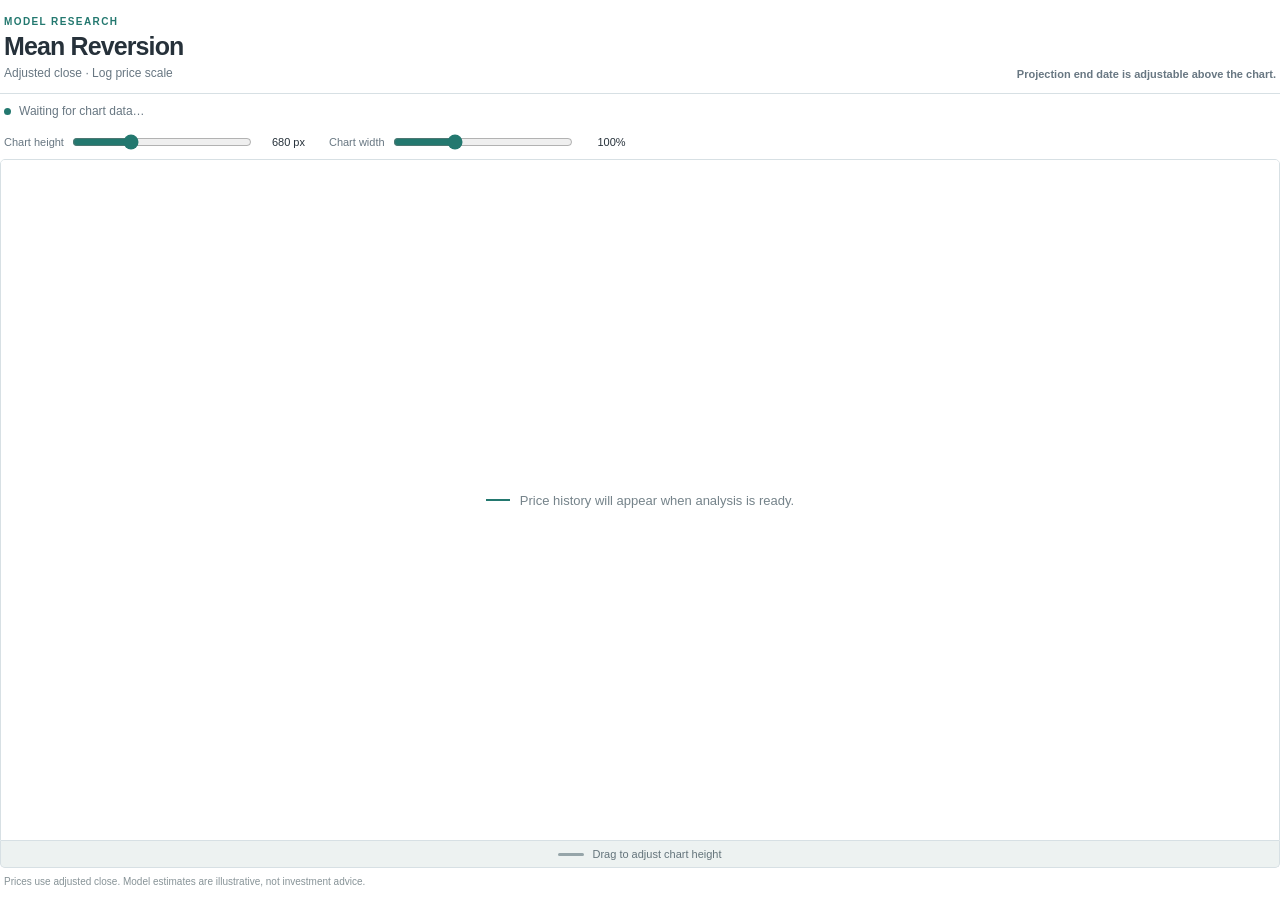
==== components/mean_reversion/index.html @ a64e6a3d "Implement mean reversion visualization component Replit-Commit-Author: Agent" ====
<!doctype html>
<html lang="en">
<head>
  <meta charset="utf-8">
  <meta name="viewport" content="width=device-width, initial-scale=1">
  <title>Mean Reversion Research Chart</title>
  <script src="https://cdn.plot.ly/plotly-2.35.2.min.js"></script>
  <link rel="stylesheet" href="./styles.css">
</head>
<body>
  <main class="mean-reversion" aria-label="Mean reversion research chart">
    <header class="chart-header">
      <div>
        <p class="eyebrow">MODEL RESEARCH</p>
        <h1 id="chart-title">Mean Reversion</h1>
        <p class="chart-subtitle">Adjusted close · Log price scale</p>
      </div>
      <span class="future-control">Projection end date is adjustable above the chart.</span>
    </header>

    <div id="status" class="status loading" role="status" aria-live="polite">
      <span class="status-mark" aria-hidden="true"></span>
      <span id="status-message">Waiting for chart data…</span>
    </div>
    <div id="error-panel" class="error-panel" role="alert" hidden>
      <div>
        <strong>Chart could not be rendered</strong>
        <p id="error-message">Check the supplied data and try again.</p>
      </div>
      <button id="retry-chart" type="button">Retry chart</button>
    </div>

    <div class="chart-controls" aria-label="Chart sizing controls">
      <label class="range-control" for="height-slider">
        <span>Chart height</span>
        <input id="height-slider" type="range" min="350" max="1400" step="1" value="680">
        <output id="height-value" for="height-slider">680 px</output>
      </label>
      <label class="range-control" for="width-slider">
        <span>Chart width</span>
        <input id="width-slider" type="range" min="50" max="200" step="5" value="100">
        <output id="width-value" for="width-slider">100%</output>
      </label>
    </div>

    <div id="chart-scroll" class="chart-scroll" tabindex="0" aria-label="Scrollable chart area">
      <div id="chart-container" class="chart-container">
        <div id="chart" aria-label="Mean reversion price chart and distance-from-trend plot"></div>
        <div id="projection-tooltip" class="projection-tooltip" role="tooltip" aria-live="polite"></div>
        <div id="empty-state" class="empty-state">
          <span class="empty-rule" aria-hidden="true"></span>
          <span>Price history will appear when analysis is ready.</span>
        </div>
      </div>
    </div>
    <button id="resize-grip" class="resize-grip" type="button" role="slider" tabindex="0"
      aria-label="Resize chart height" aria-valuemin="350" aria-valuemax="1400" aria-valuenow="680">
      <span aria-hidden="true"></span> Drag to adjust chart height
    </button>
    <p id="chart-caption" class="chart-caption" hidden></p>
    <p class="model-note">Prices use adjusted close. Model estimates are illustrative, not investment advice.</p>
  </main>
  <script src="./chart.js"></script>
</body>
</html>
---- components/mean_reversion/styles.css ----
:root {
  color-scheme: light;
  --ink: #26313a;
  --muted: #687782;
  --line: #d7e0e4;
  --surface: #f7f9f8;
  --surface-deep: #edf2f1;
  --accent: #23786f;
  --accent-soft: #d9ebe7;
  --danger: #ae514b;
  --focus: #196b61;
}

* { box-sizing: border-box; }
[hidden] { display: none !important; }
html { min-width: 280px; background: transparent; }
body {
  margin: 0;
  color: var(--ink);
  background: transparent;
  font-family: -apple-system, BlinkMacSystemFont, "Segoe UI", sans-serif;
  overflow-x: hidden;
}
button, input { font: inherit; }
button:focus-visible, input:focus-visible, .chart-scroll:focus-visible {
  outline: 2px solid var(--focus);
  outline-offset: 2px;
}
.mean-reversion { width: 100%; min-height: 350px; padding: 8px 0 12px; }
.chart-header {
  display: flex;
  align-items: end;
  justify-content: space-between;
  gap: 20px;
  padding: 8px 4px 13px;
  border-bottom: 1px solid var(--line);
}
.eyebrow {
  margin: 0 0 5px;
  color: var(--accent);
  font-size: 10px;
  font-weight: 800;
  letter-spacing: .14em;
}
h1 { margin: 0; font-size: clamp(19px, 3vw, 25px); font-weight: 700; letter-spacing: -.035em; }
.chart-subtitle { margin: 5px 0 0; color: var(--muted); font-size: 12px; }
.future-control { display: flex; flex-direction: column; gap: 5px; color: var(--muted); font-size: 11px; font-weight: 700; }
.future-control input {
  min-width: 132px;
  padding: 6px 8px;
  border: 1px solid #bdc9ce;
  border-radius: 5px;
  color: var(--ink);
  background: #fbfcfb;
  font-size: 12px;
}
.status {
  display: flex;
  align-items: center;
  gap: 8px;
  min-height: 34px;
  padding: 7px 4px;
  color: var(--muted);
  font-size: 12px;
}
.status-mark { width: 7px; height: 7px; flex: 0 0 7px; border-radius: 50%; background: #a5b2b4; }
.status.loading .status-mark { background: var(--accent); animation: status-pulse 1.15s ease-in-out infinite alternate; }
.status.ready .status-mark { background: var(--accent); }
.status.warning .status-mark { background: #b17b37; }
@keyframes status-pulse { to { opacity: .38; transform: scale(.76); } }
.error-panel {
  display: flex;
  align-items: center;
  justify-content: space-between;
  gap: 16px;
  margin: 8px 4px;
  padding: 12px 14px;
  border: 1px solid #dfb9b5;
  border-radius: 6px;
  color: #773c38;
  background: #fbf1f0;
}
.error-panel strong { font-size: 13px; }
.error-panel p { margin: 4px 0 0; font-size: 12px; }
.error-panel button {
  flex: 0 0 auto;
  padding: 7px 11px;
  border: 1px solid #c88b85;
  border-radius: 5px;
  color: #773c38;
  background: #fffaf9;
  cursor: pointer;
}
.chart-controls {
  display: flex;
  flex-wrap: wrap;
  align-items: center;
  gap: 8px 24px;
  padding: 6px 4px 9px;
}
.range-control {
  display: grid;
  grid-template-columns: auto minmax(96px, 180px) auto;
  align-items: center;
  gap: 8px;
  color: var(--muted);
  font-size: 11px;
}
.range-control input[type="range"] { width: 100%; margin: 0; accent-color: var(--accent); cursor: pointer; }
.range-control output { min-width: 45px; color: var(--ink); font-variant-numeric: tabular-nums; text-align: right; }
.chart-scroll {
  width: 100%;
  overflow-x: auto;
  overflow-y: hidden;
  overscroll-behavior-x: contain;
  border: 1px solid var(--line);
  border-radius: 5px 5px 0 0;
  background: #fff;
}
.chart-container { position: relative; width: 100%; min-width: 50%; }
#chart { width: 100%; min-height: 350px; }
#chart .main-svg { font-family: -apple-system, BlinkMacSystemFont, "Segoe UI", sans-serif; }
.empty-state {
  position: absolute;
  inset: 0;
  z-index: 5;
  display: flex;
  align-items: center;
  justify-content: center;
  gap: 10px;
  color: #75838a;
  background: rgba(255,255,255,.92);
  font-size: 13px;
}
.empty-state[hidden] { display: none; }
.empty-rule { width: 24px; height: 2px; background: var(--accent); }
.projection-tooltip {
  position: absolute;
  z-index: 20;
  display: none;
  width: min(300px, calc(100% - 16px));
  padding: 11px 12px 9px;
  border: 1px solid rgba(255,255,255,.16);
  border-radius: 7px;
  color: #f4f7f7;
  background: rgba(35, 47, 54, .97);
  box-shadow: 0 7px 22px rgba(23, 37, 42, .2);
  pointer-events: none;
  font-size: 12px;
  line-height: 1.45;
  font-variant-numeric: tabular-nums;
}
.projection-tooltip.visible { display: block; }
.tooltip-date { display: block; margin-bottom: 7px; color: #fff; font-size: 13px; font-weight: 700; }
.tooltip-row { display: grid; grid-template-columns: 7px 1fr auto; align-items: center; gap: 7px; margin: 4px 0; }
.tooltip-swatch { width: 7px; height: 7px; border-radius: 50%; }
.tooltip-line-name { color: #dbe3e5; }
.tooltip-value { color: #fff; font-weight: 700; }
.tooltip-probability { grid-column: 2 / -1; margin-top: -3px; color: #aebdc1; font-size: 10px; }
.tooltip-footer { margin-top: 8px; padding-top: 7px; border-top: 1px solid rgba(255,255,255,.19); color: #aebdc1; font-size: 10px; }
.resize-grip {
  display: flex;
  width: 100%;
  height: 27px;
  align-items: center;
  justify-content: center;
  gap: 8px;
  border: 1px solid var(--line);
  border-top: 0;
  border-radius: 0 0 5px 5px;
  color: #64747b;
  background: var(--surface-deep);
  cursor: ns-resize;
  touch-action: none;
  font-size: 11px;
}
.resize-grip span { width: 26px; height: 3px; border-radius: 2px; background: #96a5a9; }
.chart-caption { margin: 9px 4px 0; color: #596b72; font-size: 12px; }
.model-note { margin: 8px 4px 0; color: #879397; font-size: 10px; }
@media (max-width: 600px) {
  .chart-header { align-items: start; }
  .chart-controls { gap: 8px 14px; }
  .range-control { grid-template-columns: auto minmax(70px, 1fr) auto; flex: 1 1 100%; }
  .future-control input { min-width: 120px; }
}
@media (prefers-reduced-motion: reduce) {
  *, *::before, *::after { animation-duration: .01ms !important; animation-iteration-count: 1 !important; }
}
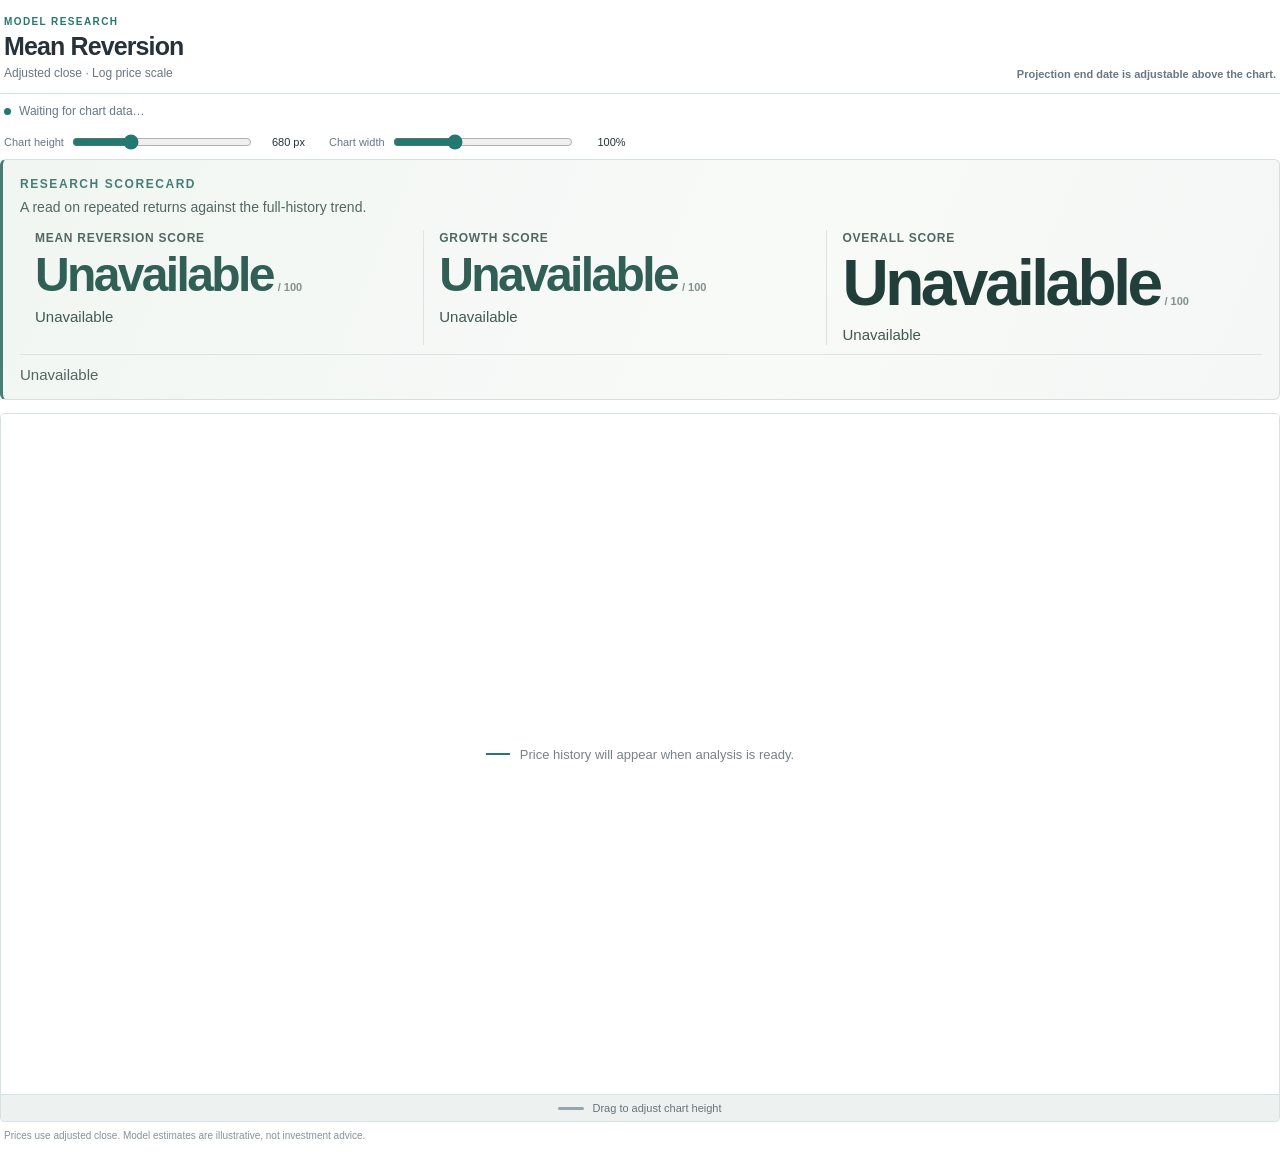
==== commit 34e5dbe9: "Implement and test mean reversion charting and data tracking features Replit-Commit-Author: Agent" ====
--- a/components/mean_reversion/index.html
+++ b/components/mean_reversion/index.html
@@ -43,6 +43,33 @@
       </label>
     </div>
 
+    <section class="mr-scorecard" aria-label="Mean reversion research scorecard" aria-live="polite">
+      <div class="mr-scorecard-heading">
+        <p class="mr-scorecard-kicker">RESEARCH SCORECARD</p>
+        <p class="mr-scorecard-context">A read on repeated returns against the full-history trend.</p>
+      </div>
+      <div class="mr-scorecard-metrics">
+        <article class="mr-score-metric mr-score-metric-reversion">
+          <div class="mr-score-label">MEAN REVERSION SCORE</div>
+          <div class="mr-score-value-line"><span id="mr-reversion-score" class="mr-score-value">Unavailable</span><span class="mr-score-scale">/ 100</span></div>
+          <p id="mr-reversion-grade" class="mr-score-detail">Unavailable</p>
+        </article>
+        <article class="mr-score-metric mr-score-metric-growth">
+          <div class="mr-score-label">GROWTH SCORE</div>
+          <div class="mr-score-value-line"><span id="mr-growth-score" class="mr-score-value">Unavailable</span><span class="mr-score-scale">/ 100</span></div>
+          <p id="mr-growth-sentence" class="mr-score-detail">Unavailable</p>
+        </article>
+        <article class="mr-score-metric mr-score-metric-overall">
+          <div class="mr-score-label">OVERALL SCORE</div>
+          <div class="mr-score-value-line"><span id="mr-overall-score" class="mr-score-value">Unavailable</span><span class="mr-score-scale">/ 100</span></div>
+          <p id="mr-position-sentence" class="mr-score-detail">Unavailable</p>
+        </article>
+      </div>
+      <p id="mr-cycle-sentence" class="mr-cycle-sentence">Unavailable</p>
+      <p id="mr-random-walk-warning" class="mr-random-walk-warning" hidden>Random walk — price does not reliably return to its trend line</p>
+      <p id="mr-score-note" class="mr-cycle-sentence" hidden></p>
+    </section>
+
     <div id="chart-scroll" class="chart-scroll" tabindex="0" aria-label="Scrollable chart area">
       <div id="chart-container" class="chart-container">
         <div id="chart" aria-label="Mean reversion price chart and distance-from-trend plot"></div>
--- a/components/mean_reversion/styles.css
+++ b/components/mean_reversion/styles.css
@@ -183,6 +183,84 @@
   .range-control { grid-template-columns: auto minmax(70px, 1fr) auto; flex: 1 1 100%; }
   .future-control input { min-width: 120px; }
 }
+
+/* Scorecard additions are deliberately namespaced to leave the chart untouched. */
+.mr-scorecard {
+  display: grid;
+  grid-template-columns: minmax(0, 1fr);
+  gap: 13px 22px;
+  margin: 0 0 13px;
+  padding: 16px 17px 13px;
+  border: 1px solid #d5dfdc;
+  border-left: 3px solid #477e73;
+  border-radius: 6px;
+  color: #263a3c;
+  background: linear-gradient(112deg, #f1f6f3 0%, #f8faf8 62%, #f4f7f5 100%);
+  animation: mr-scorecard-enter .32s ease-out both;
+}
+.mr-scorecard-heading { align-self: start; }
+.mr-scorecard-kicker {
+  margin: 1px 0 6px;
+  color: #477e73;
+  font-size: 12px;
+  font-weight: 800;
+  letter-spacing: .13em;
+}
+.mr-scorecard-context { margin: 0; color: #526763; font-size: 14px; line-height: 1.45; }
+.mr-scorecard-metrics {
+  display: grid;
+  grid-template-columns: 1fr 1fr 1.08fr;
+  align-items: stretch;
+}
+.mr-score-metric { min-width: 0; padding: 0 15px; border-left: 1px solid #dbe4e0; }
+.mr-score-metric:first-child { border-left: 0; }
+.mr-score-label { color: #526763; font-size: 12px; font-weight: 800; letter-spacing: .06em; line-height: 1.35; }
+.mr-score-value-line { display: flex; align-items: baseline; gap: 5px; margin-top: 3px; font-variant-numeric: tabular-nums; }
+.mr-score-value { color: #315e55; font-size: clamp(36px, 4vw, 48px); font-weight: 750; letter-spacing: -.055em; line-height: 1.08; }
+.mr-score-metric-overall .mr-score-value { color: #213e3a; font-size: clamp(48px, 5vw, 64px); }
+.mr-score-scale { color: #83918e; font-size: 11px; font-weight: 600; }
+.mr-score-detail { min-height: 20px; margin: 5px 0 0; color: #425853; font-size: 15px; line-height: 1.45; }
+.mr-score-metric-overall .mr-score-detail { color: #425853; }
+.mr-cycle-sentence {
+  grid-column: 1;
+  margin: -4px 0 0;
+  padding-top: 9px;
+  border-top: 1px solid #dbe4e0;
+  color: #536763;
+  font-size: 15px;
+  line-height: 1.45;
+}
+.mr-random-walk-warning {
+  grid-column: 1 / -1;
+  margin: 0;
+  padding: 8px 10px;
+  border: 1px solid #e4d2b5;
+  border-radius: 4px;
+  color: #755b31;
+  background: #faf5e9;
+  font-size: 11px;
+  line-height: 1.4;
+}
+@keyframes mr-scorecard-enter {
+  from { opacity: .72; transform: translateY(3px); }
+  to { opacity: 1; transform: translateY(0); }
+}
+@media (max-width: 600px) {
+  .mr-scorecard { grid-template-columns: 1fr; gap: 12px; padding: 14px 12px 12px; }
+  .mr-scorecard-heading { display: flex; align-items: baseline; justify-content: space-between; gap: 10px; }
+  .mr-scorecard-kicker { flex: 0 0 auto; }
+  .mr-scorecard-context { text-align: right; }
+  .mr-scorecard-metrics { grid-template-columns: 1fr 1fr 1fr; }
+  .mr-score-metric { padding: 0 8px; }
+  .mr-score-metric:first-child { padding-left: 0; }
+  .mr-score-metric:last-child { padding-right: 0; }
+  .mr-score-label { font-size: 10px; letter-spacing: .045em; }
+  .mr-score-value { font-size: clamp(26px, 7vw, 34px); }
+  .mr-score-metric-overall .mr-score-value { font-size: clamp(36px, 8vw, 44px); }
+  .mr-score-scale { font-size: 9px; }
+  .mr-score-detail { font-size: 13px; }
+  .mr-cycle-sentence { grid-column: 1; }
+}
 @media (prefers-reduced-motion: reduce) {
-  *, *::before, *::after { animation-duration: .01ms !important; animation-iteration-count: 1 !important; }
-}
+  *, *::before, *::after { animation-duration: .01ms !important; animation-iteration-count: 1 !important; scroll-behavior: auto !important; }
+}
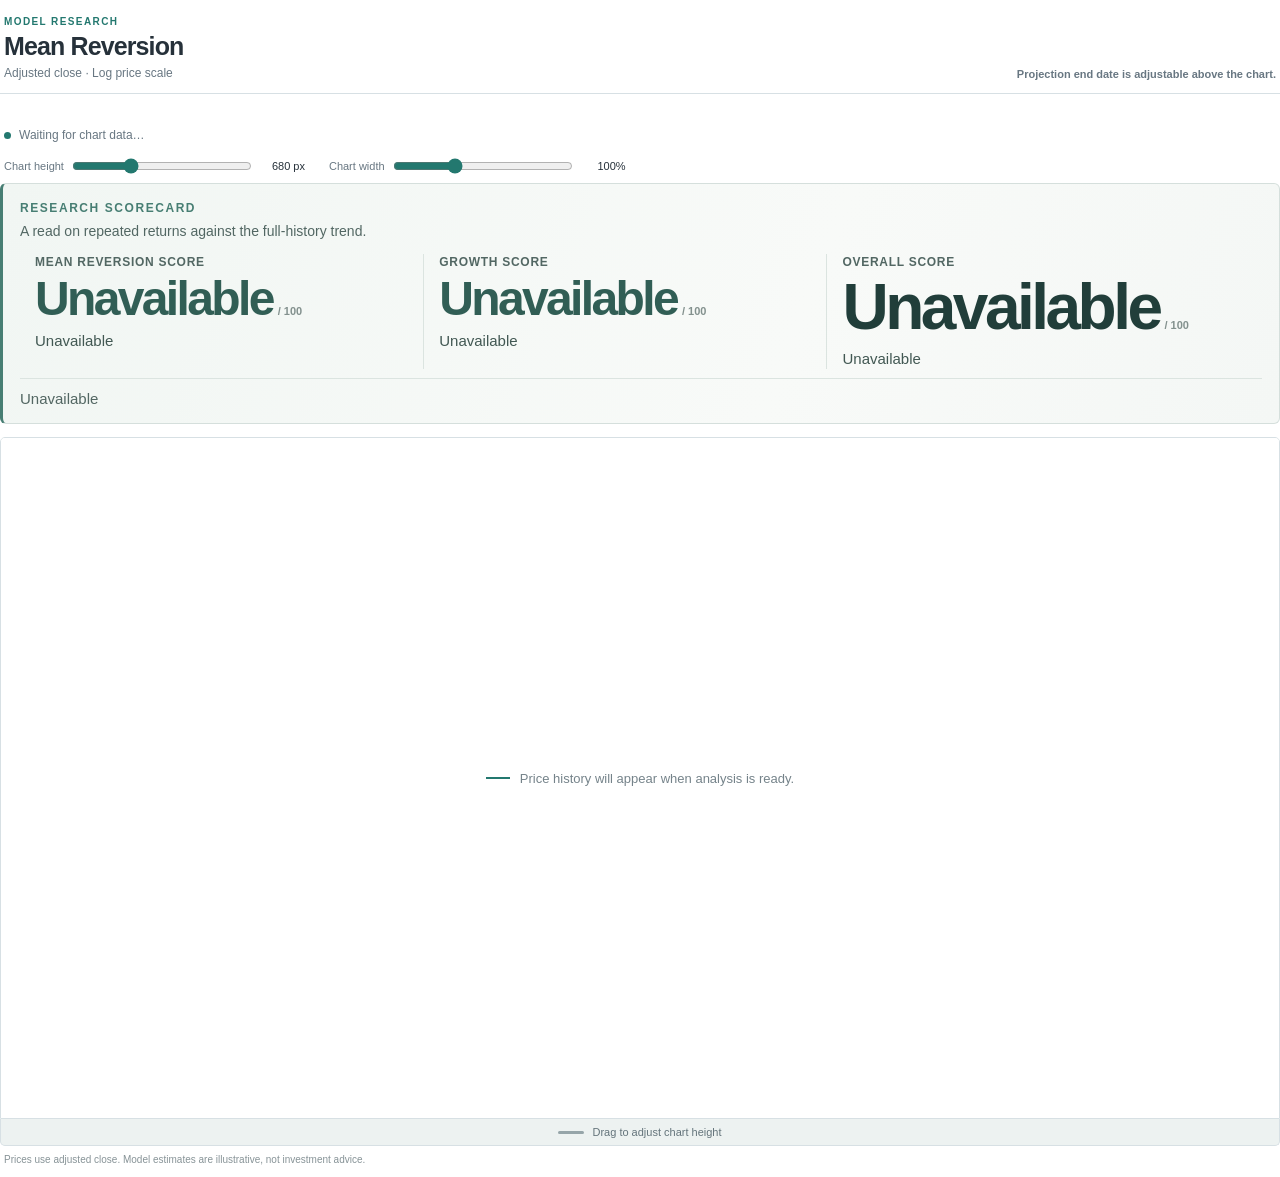
==== commit 5bd6013c: "Implement mean reversion analytics and add unit tests Replit-Commit-Author: Agent" ====
--- a/components/mean_reversion/index.html
+++ b/components/mean_reversion/index.html
@@ -18,6 +18,7 @@
       <span class="future-control">Projection end date is adjustable above the chart.</span>
     </header>
 
+    <nav id="remove-controls" class="remove-controls" aria-label="Remove stocks from this chart"></nav>
     <div id="status" class="status loading" role="status" aria-live="polite">
       <span class="status-mark" aria-hidden="true"></span>
       <span id="status-message">Waiting for chart data…</span>
--- a/components/mean_reversion/styles.css
+++ b/components/mean_reversion/styles.css
@@ -22,6 +22,13 @@
   overflow-x: hidden;
 }
 button, input { font: inherit; }
+.remove-controls { display: flex; flex-wrap: wrap; gap: 8px; padding: 12px 4px; }
+.remove-controls button {
+  padding: 8px 12px; border: 1px solid #ae514b; border-radius: 5px;
+  background: #fff; color: #913d37; font-size: 13px; font-weight: 650; cursor: pointer;
+}
+.remove-controls button:hover { background: #fff1ef; }
+.remove-controls button:disabled { opacity: .55; cursor: wait; }
 button:focus-visible, input:focus-visible, .chart-scroll:focus-visible {
   outline: 2px solid var(--focus);
   outline-offset: 2px;
